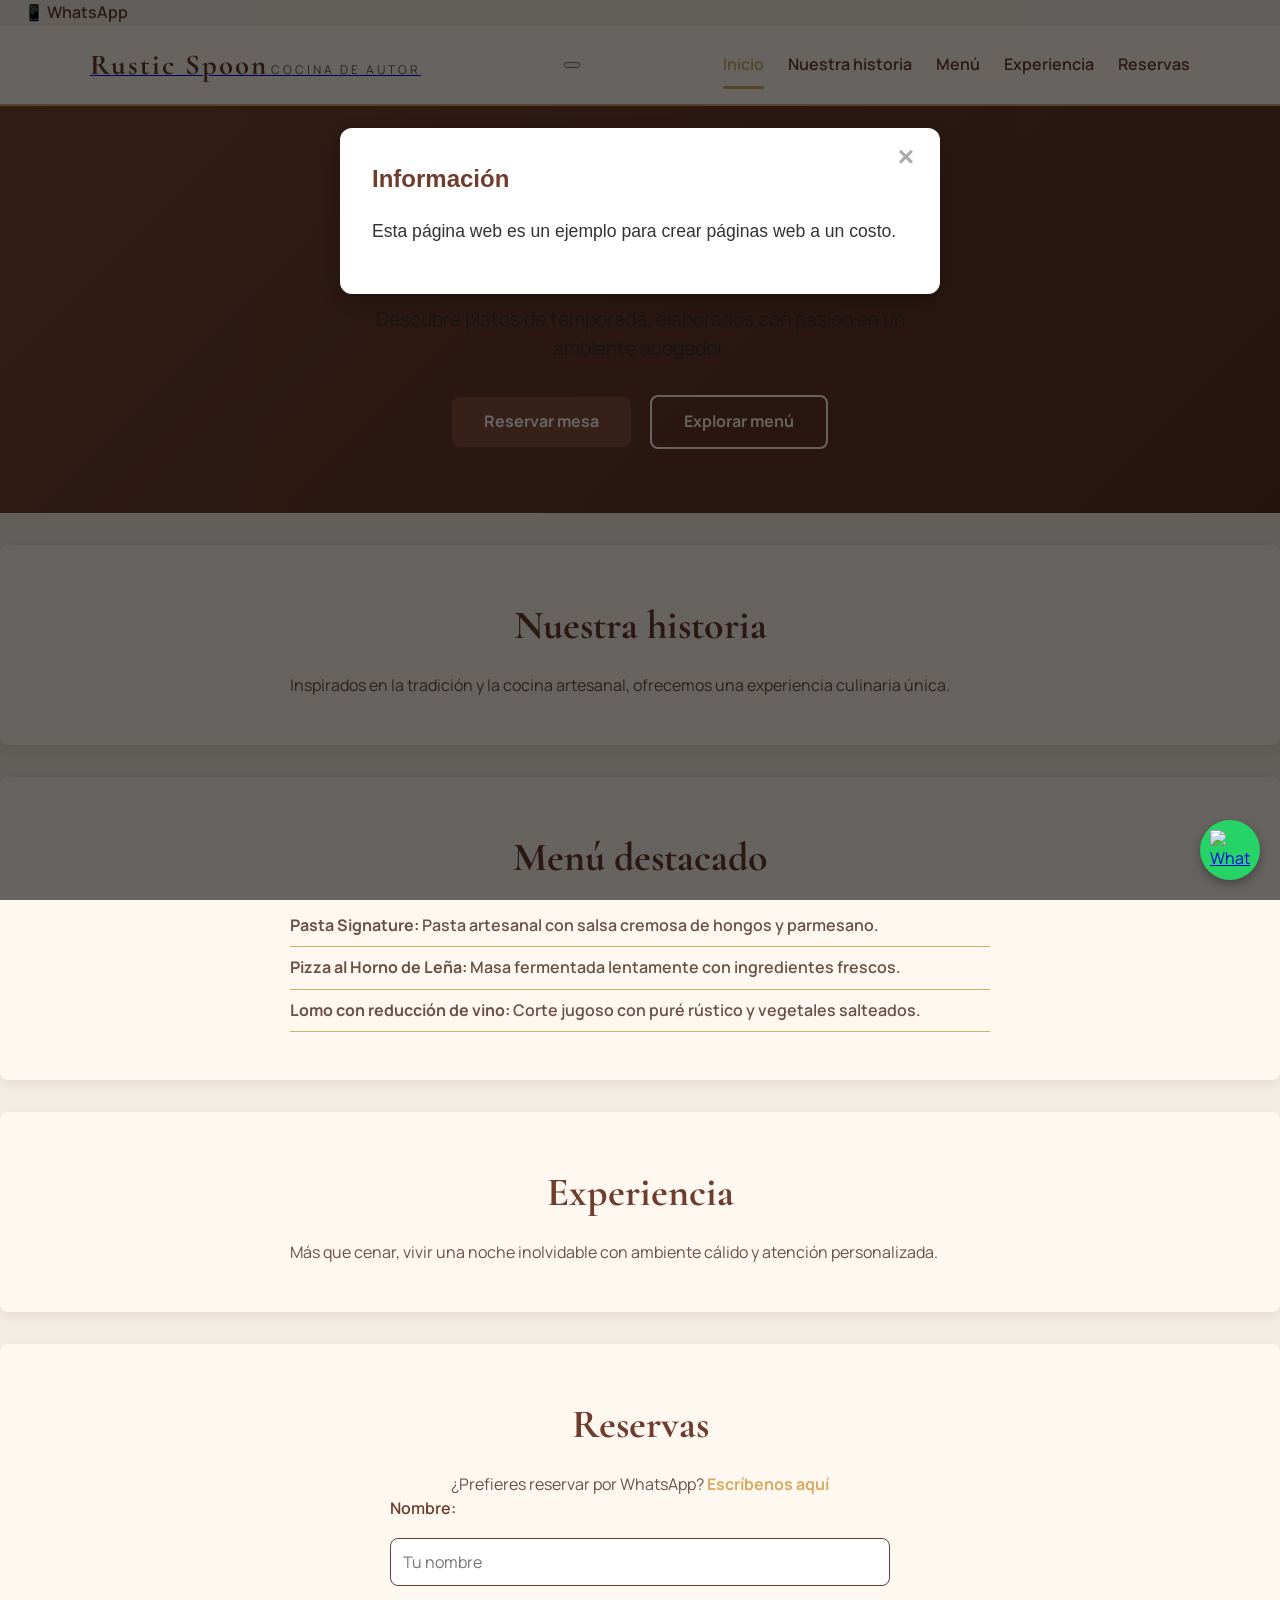
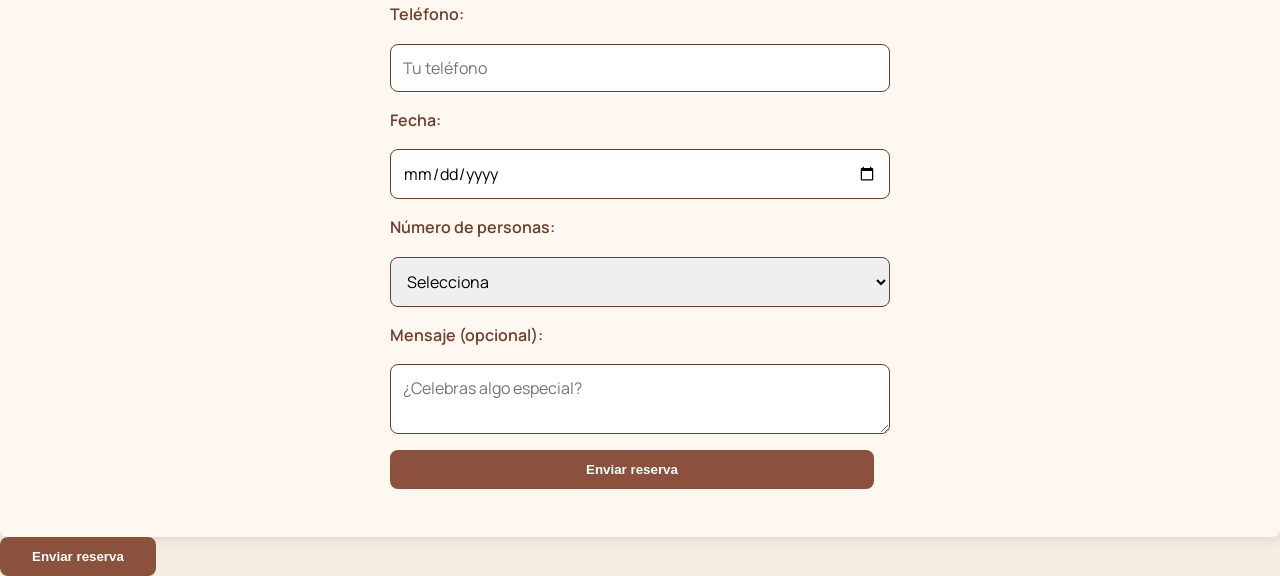
==== index.html @ e1703bf5 "Add files via upload" ====
<!DOCTYPE html>
<html lang="es">
<head>
  <meta charset="UTF-8" />
  <meta name="viewport" content="width=device-width, initial-scale=1.0" />
  <title>Rustic Spoon | Restaurante</title>
  <meta name="description" content="Sitio web llamativo y elegante para restaurante con ambiente cálido, menú destacado y reservas." />
  <!-- Fuentes desde Google Fonts -->
  <link href="https://fonts.googleapis.com/css2?family=Cormorant+Garamond:wght@400;500;600;700&family=Manrope:wght@400;500;600;700;800&display=swap" rel="stylesheet" />
  <!-- Enlace al archivo CSS externo -->
  <link rel="stylesheet" href="styles.css" />
  <link rel="stylesheet" href="modal.css" />
  <a href="https://wa.me/59161209706" target="_blank" rel="noopener" aria-label="Contactar por WhatsApp" class="whatsapp-link">
  📱 WhatsApp
</a>

</head>
<body>
  <!-- Encabezado con logo y menú de navegación -->
  <header class="site-header">
    <div class="container nav-wrap">
      <a href="#inicio" class="brand" aria-label="Inicio Rustic Spoon">
        <strong>Rustic Spoon</strong>
        <span>Cocina de autor</span>
      </a>

      <button class="menu-toggle" aria-label="Abrir menú" aria-expanded="false" aria-controls="mainNav">
        <span></span>
      </button>

      <nav id="mainNav" class="nav" aria-label="Navegación principal">
        <a class="active" href="#inicio">Inicio</a>
        <a href="#historia">Nuestra historia</a>
        <a href="#menu">Menú</a>
        <a href="#experiencia">Experiencia</a>
        <a href="#reservas">Reservas</a>
      </nav>
    </div>
  </header>

  <!-- Contenido principal -->
  <main>
    <!-- Sección de bienvenida o inicio -->
    <section id="inicio" class="hero">
      <div class="container">
        <h1>Experimenta el arte del sabor</h1>
        <p>Descubre platos de temporada, elaborados con pasión en un ambiente acogedor.</p>
        <a href="#reservas" class="btn btn-primary">Reservar mesa</a>
        <a href="#menu" class="btn btn-secondary">Explorar menú</a>
      </div>
    </section>

    <!-- Sección Nuestra historia -->
    <section id="historia" class="section">
      <div class="container">
        <h2>Nuestra historia</h2>
        <p>Inspirados en la tradición y la cocina artesanal, ofrecemos una experiencia culinaria única.</p>
      </div>
    </section>

    <!-- Sección Menú -->
    <section id="menu" class="section">
      <div class="container">
        <h2>Menú destacado</h2>
        <ul>
          <li><strong>Pasta Signature:</strong> Pasta artesanal con salsa cremosa de hongos y parmesano.</li>
          <li><strong>Pizza al Horno de Leña:</strong> Masa fermentada lentamente con ingredientes frescos.</li>
          <li><strong>Lomo con reducción de vino:</strong> Corte jugoso con puré rústico y vegetales salteados.</li>
        </ul>
      </div>
    </section>

    <!-- Sección Experiencia -->
    <section id="experiencia" class="section">
      <div class="container">
        <h2>Experiencia</h2>
        <p>Más que cenar, vivir una noche inolvidable con ambiente cálido y atención personalizada.</p>
      </div>
    </section>

    <!-- Sección Reservas -->
    <section id="reservas" class="section">
      <div class="container">
        <h2>Reservas</h2>
        <div class="whatsapp-reserva">
  <p>¿Prefieres reservar por WhatsApp? <a href="https://wa.me/59161209706" target="_blank" rel="noopener">Escríbenos aquí</a></p>
</div>

        <form id="formulario-reserva">
          <label for="nombre">Nombre:</label>
          <input type="text" id="nombre" name="nombre" placeholder="Tu nombre" required />

          <label for="telefono">Teléfono:</label>
          <input type="tel" id="telefono" name="telefono" placeholder="Tu teléfono" required />

          <label for="fecha">Fecha:</label>
          <input type="date" id="fecha" name="fecha" required />

          <label for="personas">Número de personas:</label>
          <select id="personas" name="personas" required>
            <option value="">Selecciona</option>
            <option value="2">2 personas</option>
            <option value="3">3 personas</option>
            <option value="4">4 personas</option>
            <option value="5">5 personas</option>
            <option value="6">6 o más personas</option>
          </select>

          <label for="mensaje">Mensaje (opcional):</label>
          <textarea id="mensaje" name="mensaje" placeholder="¿Celebras algo especial?"></textarea>

          <button type="submit" class="btn btn-primary">Enviar reserva</button>
        </form>
      </div>
    </section>
          <button type="submit" class="btn btn-primary">Enviar reserva</button>
        </form>
      </div>
    </section>
  </main>
  <a href="https://wa.me/59161209706" target="_blank" rel="noopener" class="whatsapp-float" aria-label="Contactar por WhatsApp">
  <img src="https://upload.wikimedia.org/wikipedia/commons/6/6b/WhatsApp.svg" alt="WhatsApp" width="40" height="40" />
</a>

<!-- Modal ventana emergente -->
<div id="modal-info" class="modal">
  <div class="modal-contenido">
    <button id="cerrar-modal" class="cerrar" aria-label="Cerrar ventana emergente">&times;</button>
    <h2>Información</h2>
    <p>Esta página web es un ejemplo para crear páginas web a un costo.</p>
  </div>
</div>


  


  <script src="modal.js"></script>


</body>
</html>
---- styles.css ----
/* Fuentes y colores base */
@import url('https://fonts.googleapis.com/css2?family=Cormorant+Garamond:wght@400;600&family=Manrope:wght@400;600&display=swap');

:root {
  --color-fondo: #f4ede4;
  --color-principal: #6e3d2d;
  --color-secundario: #d7ab62;
  --color-texto: #221712;
  --color-texto-secundario: #6a5145;
  --color-boton: #8b513d;
  --color-boton-hover: #6e3d2d;
  --radio-bordes: 8px;
  --max-ancho: 1100px;
}

* {
  box-sizing: border-box;
}

body {
  margin: 0;
  font-family: 'Manrope', sans-serif;
  background-color: var(--color-fondo);
  color: var(--color-texto);
  line-height: 1.6;
}

.container {
  max-width: var(--max-ancho);
  margin: 0 auto;
  padding: 0 1rem;
}

/* Encabezado */
.site-header {
  background-color: #fff8f0;
  border-bottom: 2px solid var(--color-secundario);
  position: sticky;
  top: 0;
  z-index: 1000;
}

.nav-wrap {
  display: flex;
  justify-content: space-between;
  align-items: center;
  padding: 1rem 0;
}

.brand strong {
  font-family: 'Cormorant Garamond', serif;
  font-size: 1.8rem;
  color: var(--color-principal);
  letter-spacing: 2px;
}

.brand span {
  font-size: 0.75rem;
  color: var(--color-texto-secundario);
  letter-spacing: 3px;
  text-transform: uppercase;
}

/* Navegación */
.nav {
  display: flex;
  gap: 1.5rem;
}

.nav a {
  color: var(--color-principal);
  font-weight: 600;
  text-decoration: none;
  padding: 0.5rem 0;
  position: relative;
}

.nav a.active,
.nav a:hover {
  color: var(--color-secundario);
}

.nav a.active::after,
.nav a:hover::after {
  content: '';
  position: absolute;
  bottom: -4px;
  left: 0;
  width: 100%;
  height: 3px;
  background-color: var(--color-secundario);
  border-radius: 2px;
}

/* Sección hero */
.hero {
  background: linear-gradient(135deg, #7d4636, #5c3124);
  color: #fff8f0;
  padding: 4rem 1rem;
  text-align: center;
}

.hero h1 {
  font-family: 'Cormorant Garamond', serif;
  font-size: 3rem;
  margin-bottom: 1rem;
}

.hero p {
  font-size: 1.2rem;
  margin-bottom: 2rem;
  max-width: 600px;
  margin-left: auto;
  margin-right: auto;
}

/* Botones */
.btn {
  display: inline-block;
  padding: 0.75rem 2rem;
  border-radius: var(--radio-bordes);
  font-weight: 700;
  cursor: pointer;
  text-decoration: none;
  transition: background-color 0.3s ease;
}

.btn-primary {
  background-color: var(--color-boton);
  color: #fff;
  border: none;
  margin-right: 1rem;
}

.btn-primary:hover {
  background-color: var(--color-boton-hover);
}

.btn-secondary {
  background-color: transparent;
  border: 2px solid #fff8f0;
  color: #fff8f0;
}

.btn-secondary:hover {
  background-color: var(--color-secundario);
  border-color: var(--color-secundario);
  color: var(--color-principal);
}

/* Secciones */
.section {
  padding: 3rem 1rem;
  background-color: #fff8f0;
  margin-top: 2rem;
  border-radius: var(--radio-bordes);
  box-shadow: 0 4px 10px rgba(110, 61, 45, 0.1);
}

.section h2 {
  font-family: 'Cormorant Garamond', serif;
  font-size: 2.5rem;
  color: var(--color-principal);
  margin-bottom: 1rem;
  text-align: center;
}

.section p,
.section ul {
  max-width: 700px;
  margin: 0 auto;
  font-size: 1rem;
  color: var(--color-texto-secundario);
}

.section ul {
  list-style: none;
  padding: 0;
}

.section ul li {
  padding: 0.5rem 0;
  border-bottom: 1px solid var(--color-secundario);
  font-weight: 600;
}

/* Formulario de reservas */
form {
  max-width: 500px;
  margin: 0 auto;
  display: grid;
  gap: 1rem;
}

label {
  font-weight: 600;
  color: var(--color-principal);
}

input, select, textarea {
  padding: 0.75rem;
  border: 1px solid var(--color-principal);
  border-radius: var(--radio-bordes);
  font-size: 1rem;
  font-family: inherit;
  resize: vertical;
}

input:focus, select:focus, textarea:focus {
  outline: none;
  border-color: var(--color-secundario);
  box-shadow: 0 0 5px var(--color-secundario);
}

/* Pie de página */
footer {
  text-align: center;
  padding: 2rem 1rem;
  background-color: var(--color-principal);
  color: #fff8f0;
  margin-top: 3rem;
  font-size: 0.9rem;
}
.whatsapp-link {
  color: var(--color-principal);
  font-weight: 600;
  text-decoration: none;
  margin-left: 1.5rem;
  display: flex;
  align-items: center;
  font-size: 1rem;
}

.whatsapp-link:hover {
  color: var(--color-secundario);
  text-decoration: underline;
}
.whatsapp-float {
  position: fixed;
  bottom: 20px;
  right: 20px;
  background-color: #25d366;
  border-radius: 50%;
  padding: 10px;
  box-shadow: 0 4px 10px rgba(0,0,0,0.3);
  z-index: 10000;
  display: flex;
  align-items: center;
  justify-content: center;
  transition: background-color 0.3s ease;
}

.whatsapp-float:hover {
  background-color: #1ebe57;
}
.whatsapp-reserva {
  text-align: center;
  margin-top: 1rem;
  font-size: 1rem;
  color: var(--color-principal);
}

.whatsapp-reserva a {
  color: var(--color-secundario);
  font-weight: 700;
  text-decoration: none;
}

.whatsapp-reserva a:hover {
  text-decoration: underline;
}
.modal {
  display: block; /* Mostrar modal por defecto al cargar */
  position: fixed;
  z-index: 9999;
  left: 0;
  top: 0;
  width: 100%;
  height: 100%;
  overflow: auto;
  background-color: rgba(0,0,0,0.6);
  font-family: Arial, sans-serif;
}

.modal-contenido {
  background-color: #fff;
  margin: 10% auto;
  padding: 2rem;
  border-radius: 12px;
  max-width: 600px;
  box-shadow: 0 8px 24px rgba(0,0,0,0.3);
  position: relative;
}

.cerrar {
  background: none;
  border: none;
  color: #aaa;
  position: absolute;
  top: 12px;
  right: 20px;
  font-size: 28px;
  font-weight: bold;
  cursor: pointer;
}

.cerrar:hover,
.cerrar:focus {
  color: #000;
  text-decoration: none;
}


/* Responsive */
@media (max-width: 768px) {
  .nav {
    flex-direction: column;
    gap: 1rem;
  }

  .hero h1 {
    font-size: 2.2rem;
  }

  .btn-primary {
    margin-bottom: 1rem;
  }
}
---- modal.css ----
/* modal.css */
.modal {
  display: block; /* Mostrar por defecto */
  position: fixed;
  z-index: 9999;
  left: 0;
  top: 0;
  width: 100%;
  height: 100%;
  overflow: auto;
  background-color: rgba(0,0,0,0.6);
  font-family: Arial, sans-serif;
}

.modal-contenido {
  background-color: #fff;
  margin: 10% auto;
  padding: 2rem;
  border-radius: 12px;
  max-width: 600px;
  box-shadow: 0 8px 24px rgba(0,0,0,0.3);
  position: relative;
}

.cerrar {
  color: #aaa;
  position: absolute;
  top: 12px;
  right: 20px;
  font-size: 28px;
  font-weight: bold;
  cursor: pointer;
}

.cerrar:hover,
.cerrar:focus {
  color: #000;
  text-decoration: none;
}

h2 {
  margin-top: 0;
  color: #6e3d2d;
}

p {
  font-size: 1.1rem;
  line-height: 1.5;
  color: #333;
}
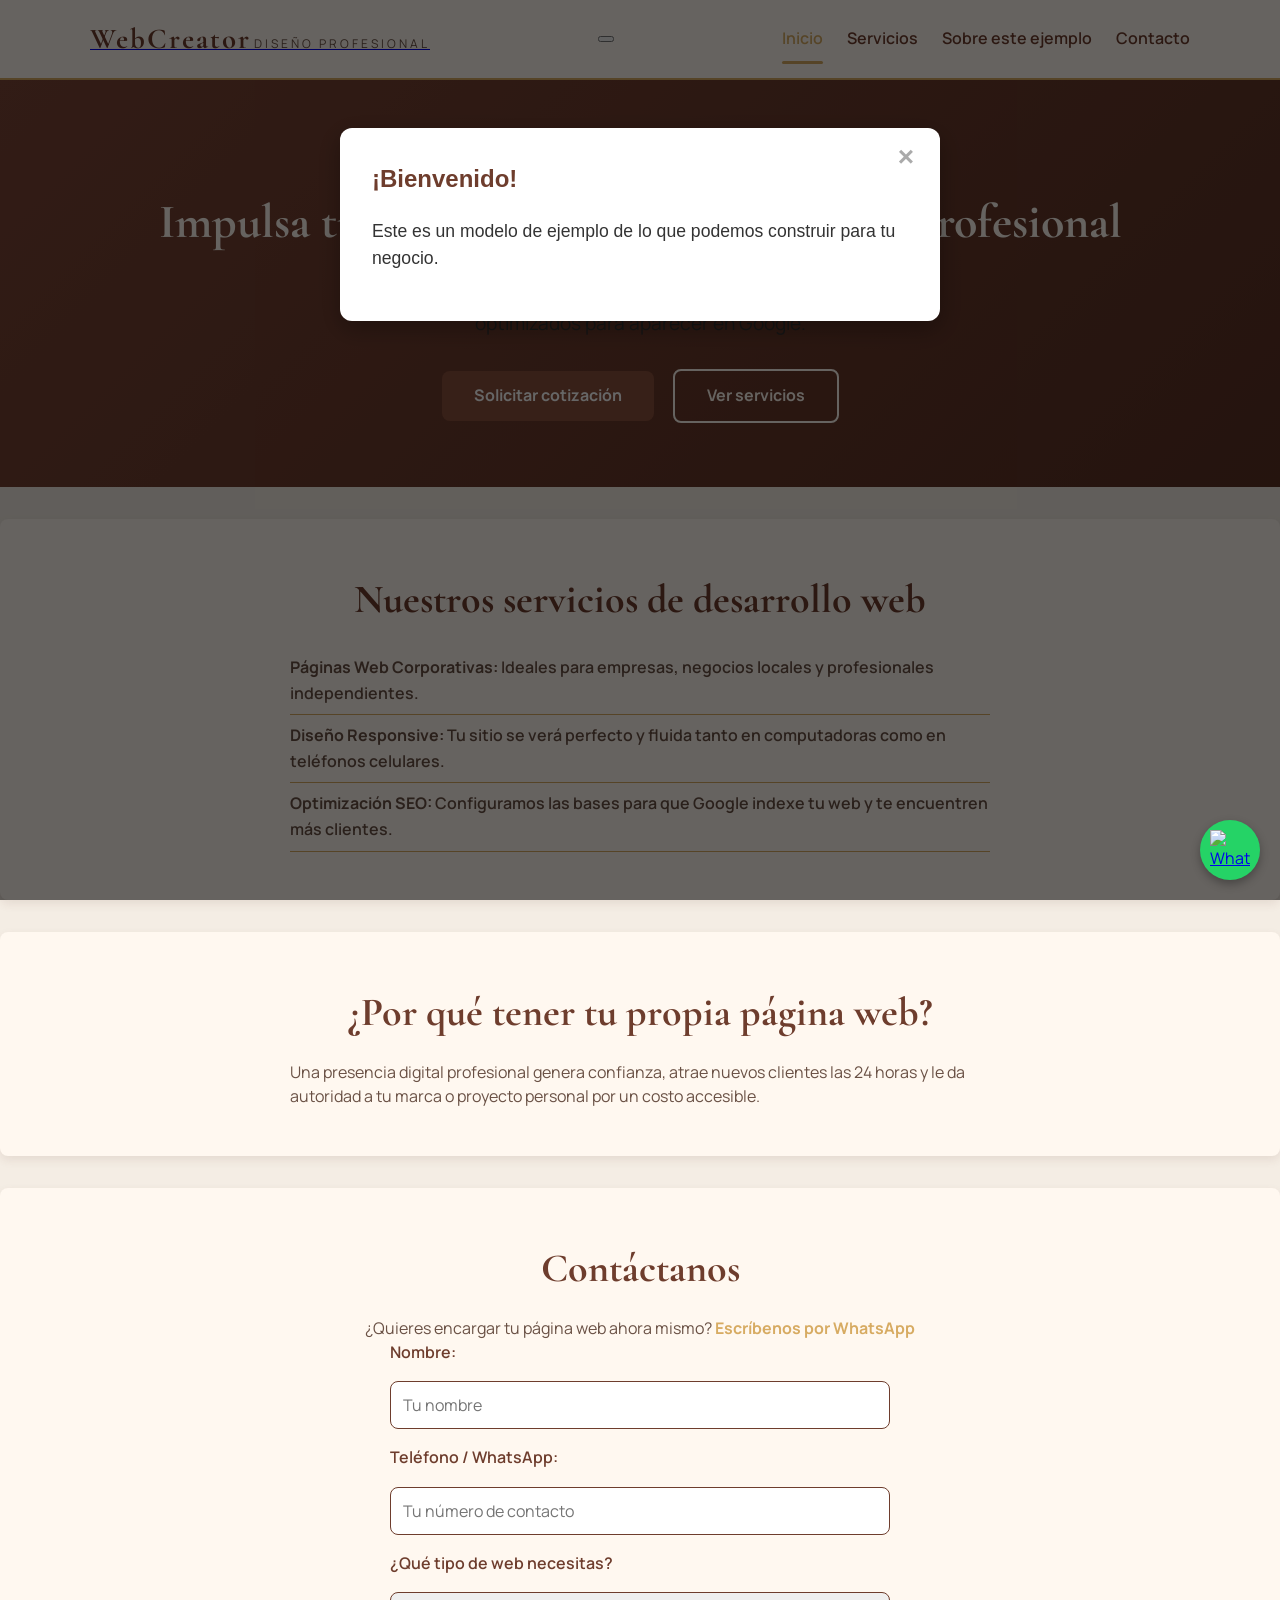
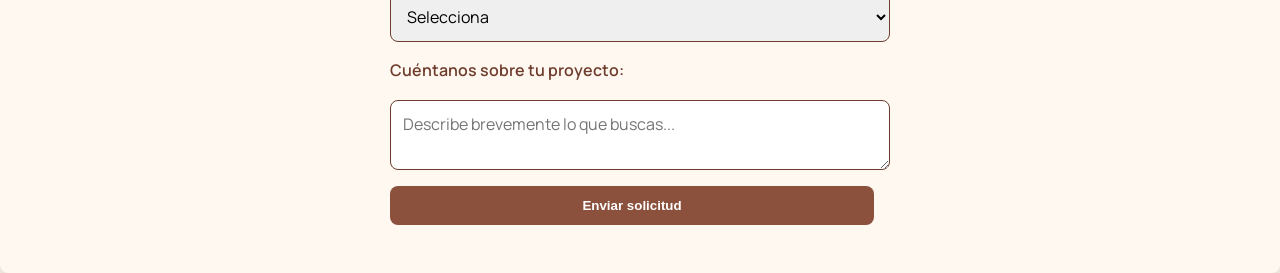
==== commit 1015f9ff: "Update index.html" ====
--- a/index.html
+++ b/index.html
@@ -3,25 +3,23 @@
 <head>
   <meta charset="UTF-8" />
   <meta name="viewport" content="width=device-width, initial-scale=1.0" />
-  <title>Rustic Spoon | Restaurante</title>
-  <meta name="description" content="Sitio web llamativo y elegante para restaurante con ambiente cálido, menú destacado y reservas." />
+  <title>Diseño y Creación de Páginas Web Profesionales | Tu Web Ideal</title>
+  <meta name="description" content="Creamos páginas web profesionales, modernas y económicas para tu negocio o emprendimiento. Aumenta tus ventas con un sitio web adaptado a móviles. ¡Contáctanos!" />
+  <meta name="keywords" content="creación de páginas web, diseño web, páginas web económicas, desarrollo web profesional" />
+  
   <!-- Fuentes desde Google Fonts -->
   <link href="https://fonts.googleapis.com/css2?family=Cormorant+Garamond:wght@400;500;600;700&family=Manrope:wght@400;500;600;700;800&display=swap" rel="stylesheet" />
   <!-- Enlace al archivo CSS externo -->
   <link rel="stylesheet" href="styles.css" />
   <link rel="stylesheet" href="modal.css" />
-  <a href="https://wa.me/59161209706" target="_blank" rel="noopener" aria-label="Contactar por WhatsApp" class="whatsapp-link">
-  📱 WhatsApp
-</a>
-
 </head>
 <body>
   <!-- Encabezado con logo y menú de navegación -->
   <header class="site-header">
     <div class="container nav-wrap">
-      <a href="#inicio" class="brand" aria-label="Inicio Rustic Spoon">
-        <strong>Rustic Spoon</strong>
-        <span>Cocina de autor</span>
+      <a href="#inicio" class="brand" aria-label="Inicio Creación de Páginas Web">
+        <strong>WebCreator</strong>
+        <span>Diseño Profesional</span>
       </a>
 
       <button class="menu-toggle" aria-label="Abrir menú" aria-expanded="false" aria-controls="mainNav">
@@ -30,10 +28,9 @@
 
       <nav id="mainNav" class="nav" aria-label="Navegación principal">
         <a class="active" href="#inicio">Inicio</a>
-        <a href="#historia">Nuestra historia</a>
-        <a href="#menu">Menú</a>
-        <a href="#experiencia">Experiencia</a>
-        <a href="#reservas">Reservas</a>
+        <a href="#servicios">Servicios</a>
+        <a href="#ejemplo">Sobre este ejemplo</a>
+        <a href="#contacto">Contacto</a>
       </nav>
     </div>
   </header>
@@ -43,100 +40,79 @@
     <!-- Sección de bienvenida o inicio -->
     <section id="inicio" class="hero">
       <div class="container">
-        <h1>Experimenta el arte del sabor</h1>
-        <p>Descubre platos de temporada, elaborados con pasión en un ambiente acogedor.</p>
-        <a href="#reservas" class="btn btn-primary">Reservar mesa</a>
-        <a href="#menu" class="btn btn-secondary">Explorar menú</a>
+        <h1>Impulsa tu negocio con una página web profesional</h1>
+        <p>Diseñamos sitios web modernos, rápidos, adaptados a celulares y optimizados para aparecer en Google.</p>
+        <a href="#contacto" class="btn btn-primary">Solicitar cotización</a>
+        <a href="#servicios" class="btn btn-secondary">Ver servicios</a>
       </div>
     </section>
 
-    <!-- Sección Nuestra historia -->
-    <section id="historia" class="section">
+    <!-- Sección Servicios -->
+    <section id="servicios" class="section">
       <div class="container">
-        <h2>Nuestra historia</h2>
-        <p>Inspirados en la tradición y la cocina artesanal, ofrecemos una experiencia culinaria única.</p>
-      </div>
-    </section>
-
-    <!-- Sección Menú -->
-    <section id="menu" class="section">
-      <div class="container">
-        <h2>Menú destacado</h2>
+        <h2>Nuestros servicios de desarrollo web</h2>
         <ul>
-          <li><strong>Pasta Signature:</strong> Pasta artesanal con salsa cremosa de hongos y parmesano.</li>
-          <li><strong>Pizza al Horno de Leña:</strong> Masa fermentada lentamente con ingredientes frescos.</li>
-          <li><strong>Lomo con reducción de vino:</strong> Corte jugoso con puré rústico y vegetales salteados.</li>
+          <li><strong>Páginas Web Corporativas:</strong> Ideales para empresas, negocios locales y profesionales independientes.</li>
+          <li><strong>Diseño Responsive:</strong> Tu sitio se verá perfecto y fluida tanto en computadoras como en teléfonos celulares.</li>
+          <li><strong>Optimización SEO:</strong> Configuramos las bases para que Google indexe tu web y te encuentren más clientes.</li>
         </ul>
       </div>
     </section>
 
-    <!-- Sección Experiencia -->
-    <section id="experiencia" class="section">
+    <!-- Sección Ejemplo -->
+    <section id="ejemplo" class="section">
       <div class="container">
-        <h2>Experiencia</h2>
-        <p>Más que cenar, vivir una noche inolvidable con ambiente cálido y atención personalizada.</p>
+        <h2>¿Por qué tener tu propia página web?</h2>
+        <p>Una presencia digital profesional genera confianza, atrae nuevos clientes las 24 horas y le da autoridad a tu marca o proyecto personal por un costo accesible.</p>
       </div>
     </section>
 
-    <!-- Sección Reservas -->
-    <section id="reservas" class="section">
+    <!-- Sección Contacto / Presupuesto -->
+    <section id="contacto" class="section">
       <div class="container">
-        <h2>Reservas</h2>
+        <h2>Contáctanos</h2>
         <div class="whatsapp-reserva">
-  <p>¿Prefieres reservar por WhatsApp? <a href="https://wa.me/59161209706" target="_blank" rel="noopener">Escríbenos aquí</a></p>
-</div>
+          <p>¿Quieres encargar tu página web ahora mismo? <a href="https://wa.me/59161209706" target="_blank" rel="noopener">Escríbenos por WhatsApp</a></p>
+        </div>
 
         <form id="formulario-reserva">
           <label for="nombre">Nombre:</label>
           <input type="text" id="nombre" name="nombre" placeholder="Tu nombre" required />
 
-          <label for="telefono">Teléfono:</label>
-          <input type="tel" id="telefono" name="telefono" placeholder="Tu teléfono" required />
+          <label for="telefono">Teléfono / WhatsApp:</label>
+          <input type="tel" id="telefono" name="telefono" placeholder="Tu número de contacto" required />
 
-          <label for="fecha">Fecha:</label>
-          <input type="date" id="fecha" name="fecha" required />
-
-          <label for="personas">Número de personas:</label>
-          <select id="personas" name="personas" required>
+          <label for="tipo">¿Qué tipo de web necesitas?</label>
+          <select id="tipo" name="tipo" required>
             <option value="">Selecciona</option>
-            <option value="2">2 personas</option>
-            <option value="3">3 personas</option>
-            <option value="4">4 personas</option>
-            <option value="5">5 personas</option>
-            <option value="6">6 o más personas</option>
+            <option value="negocio">Página para Negocio</option>
+            <option value="personal">Sitio Web Personal / Portafolio</option>
+            <option value="tienda">Tienda Online</option>
           </select>
 
-          <label for="mensaje">Mensaje (opcional):</label>
-          <textarea id="mensaje" name="mensaje" placeholder="¿Celebras algo especial?"></textarea>
+          <label for="mensaje">Cuéntanos sobre tu proyecto:</label>
+          <textarea id="mensaje" name="mensaje" placeholder="Describe brevemente lo que buscas..."></textarea>
 
-          <button type="submit" class="btn btn-primary">Enviar reserva</button>
-        </form>
-      </div>
-    </section>
-          <button type="submit" class="btn btn-primary">Enviar reserva</button>
+          <button type="submit" class="btn btn-primary">Enviar solicitud</button>
         </form>
       </div>
     </section>
   </main>
+
+  <!-- Botón flotante de WhatsApp -->
   <a href="https://wa.me/59161209706" target="_blank" rel="noopener" class="whatsapp-float" aria-label="Contactar por WhatsApp">
-  <img src="https://upload.wikimedia.org/wikipedia/commons/6/6b/WhatsApp.svg" alt="WhatsApp" width="40" height="40" />
-</a>
+    <img src="https://upload.wikimedia.org/wikipedia/commons/6/6b/WhatsApp.svg" alt="WhatsApp" width="40" height="40" />
+  </a>
 
-<!-- Modal ventana emergente -->
-<div id="modal-info" class="modal">
-  <div class="modal-contenido">
-    <button id="cerrar-modal" class="cerrar" aria-label="Cerrar ventana emergente">&times;</button>
-    <h2>Información</h2>
-    <p>Esta página web es un ejemplo para crear páginas web a un costo.</p>
+  <!-- Modal ventana emergente -->
+  <div id="modal-info" class="modal">
+    <div class="modal-contenido">
+      <button id="cerrar-modal" class="cerrar" aria-label="Cerrar ventana emergente">&times;</button>
+      <h2>¡Bienvenido!</h2>
+      <p>Este es un modelo de ejemplo de lo que podemos construir para tu negocio.</p>
+    </div>
   </div>
-</div>
-
-
-  
-
 
   <script src="modal.js"></script>
-
-
 </body>
 </html>
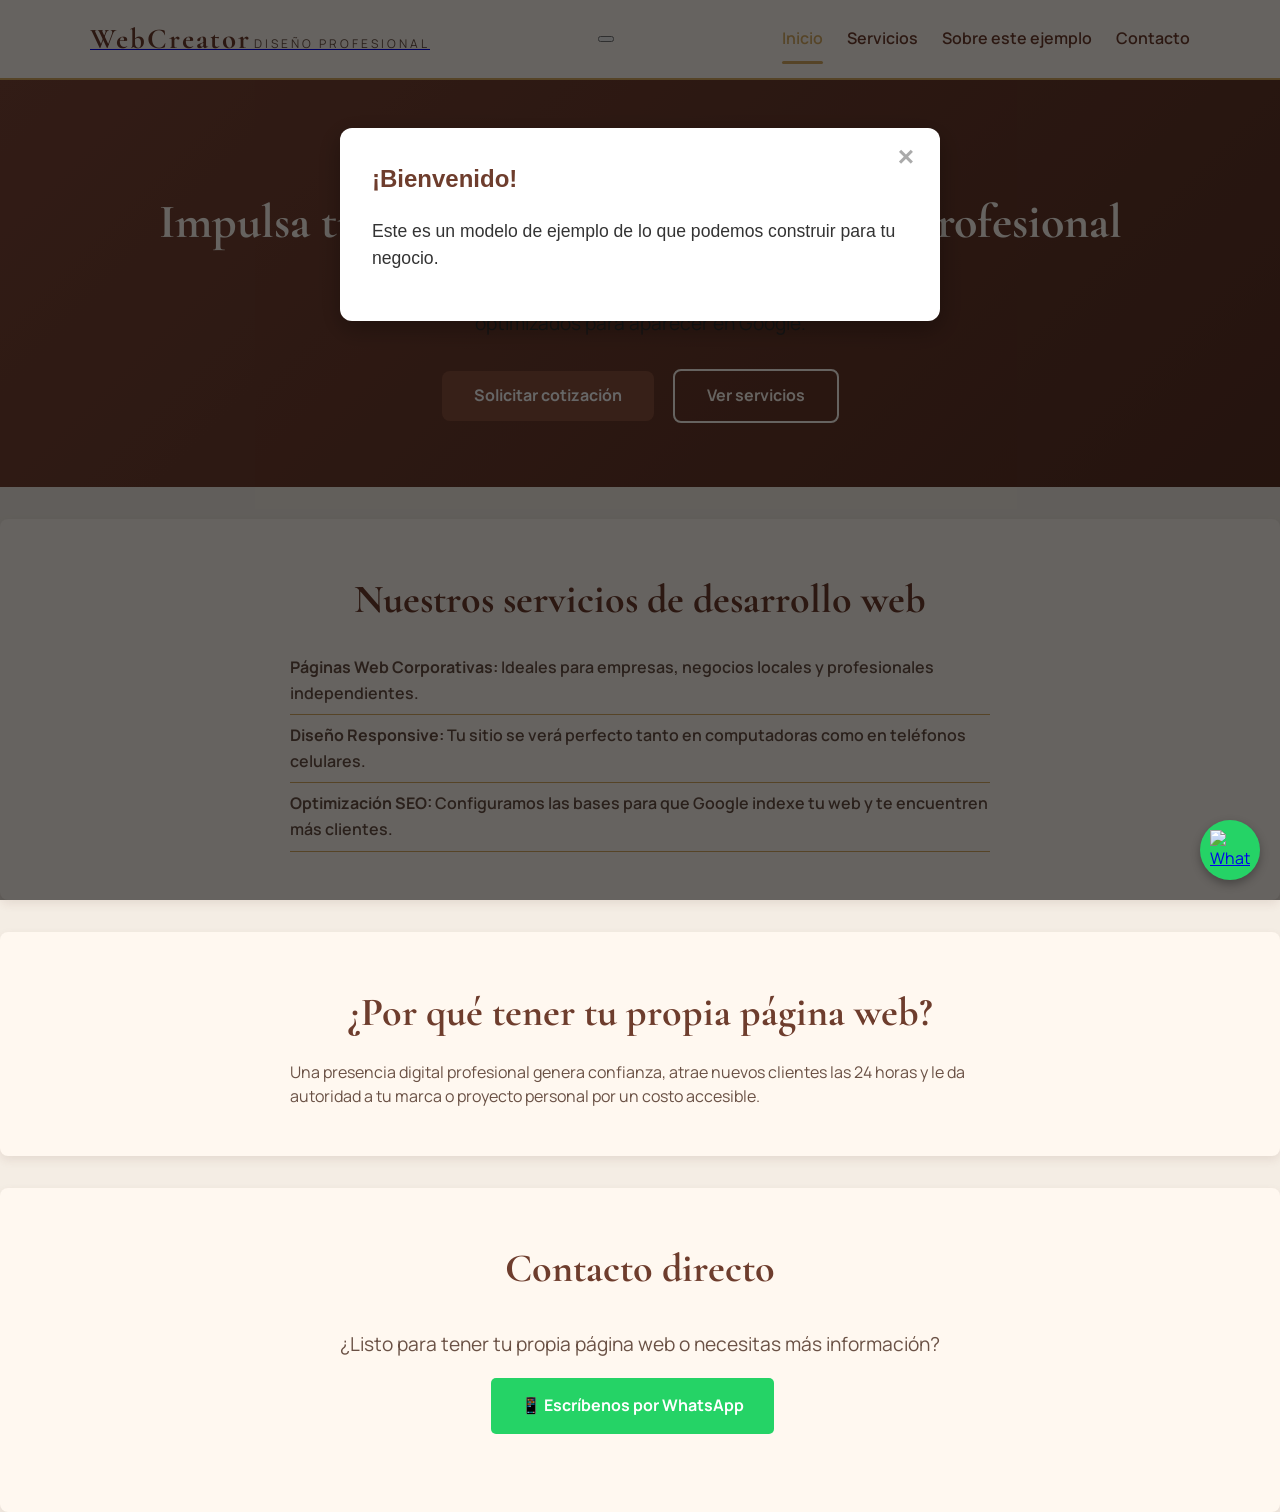
==== commit 80c41454: "Update index.html" ====
--- a/index.html
+++ b/index.html
@@ -53,7 +53,7 @@
         <h2>Nuestros servicios de desarrollo web</h2>
         <ul>
           <li><strong>Páginas Web Corporativas:</strong> Ideales para empresas, negocios locales y profesionales independientes.</li>
-          <li><strong>Diseño Responsive:</strong> Tu sitio se verá perfecto y fluida tanto en computadoras como en teléfonos celulares.</li>
+          <li><strong>Diseño Responsive:</strong> Tu sitio se verá perfecto tanto en computadoras como en teléfonos celulares.</li>
           <li><strong>Optimización SEO:</strong> Configuramos las bases para que Google indexe tu web y te encuentren más clientes.</li>
         </ul>
       </div>
@@ -67,34 +67,16 @@
       </div>
     </section>
 
-    <!-- Sección Contacto / Presupuesto -->
+    <!-- Sección Contacto Directo por WhatsApp -->
     <section id="contacto" class="section">
       <div class="container">
-        <h2>Contáctanos</h2>
-        <div class="whatsapp-reserva">
-          <p>¿Quieres encargar tu página web ahora mismo? <a href="https://wa.me/59161209706" target="_blank" rel="noopener">Escríbenos por WhatsApp</a></p>
+        <h2>Contacto directo</h2>
+        <div class="whatsapp-reserva" style="text-align: center; margin: 30px 0;">
+          <p style="font-size: 1.2rem; margin-bottom: 20px;">¿Listo para tener tu propia página web o necesitas más información?</p>
+          <a href="https://wa.me/59161209706" target="_blank" rel="noopener" class="btn btn-primary" style="display: inline-block; padding: 15px 30px; background-color: #25D366; color: white; text-decoration: none; border-radius: 5px; font-weight: bold;">
+            📱 Escríbenos por WhatsApp
+          </a>
         </div>
-
-        <form id="formulario-reserva">
-          <label for="nombre">Nombre:</label>
-          <input type="text" id="nombre" name="nombre" placeholder="Tu nombre" required />
-
-          <label for="telefono">Teléfono / WhatsApp:</label>
-          <input type="tel" id="telefono" name="telefono" placeholder="Tu número de contacto" required />
-
-          <label for="tipo">¿Qué tipo de web necesitas?</label>
-          <select id="tipo" name="tipo" required>
-            <option value="">Selecciona</option>
-            <option value="negocio">Página para Negocio</option>
-            <option value="personal">Sitio Web Personal / Portafolio</option>
-            <option value="tienda">Tienda Online</option>
-          </select>
-
-          <label for="mensaje">Cuéntanos sobre tu proyecto:</label>
-          <textarea id="mensaje" name="mensaje" placeholder="Describe brevemente lo que buscas..."></textarea>
-
-          <button type="submit" class="btn btn-primary">Enviar solicitud</button>
-        </form>
       </div>
     </section>
   </main>
@@ -116,3 +98,7 @@
   <script src="modal.js"></script>
 </body>
 </html>
+
+  <script src="modal.js"></script>
+</body>
+</html>
